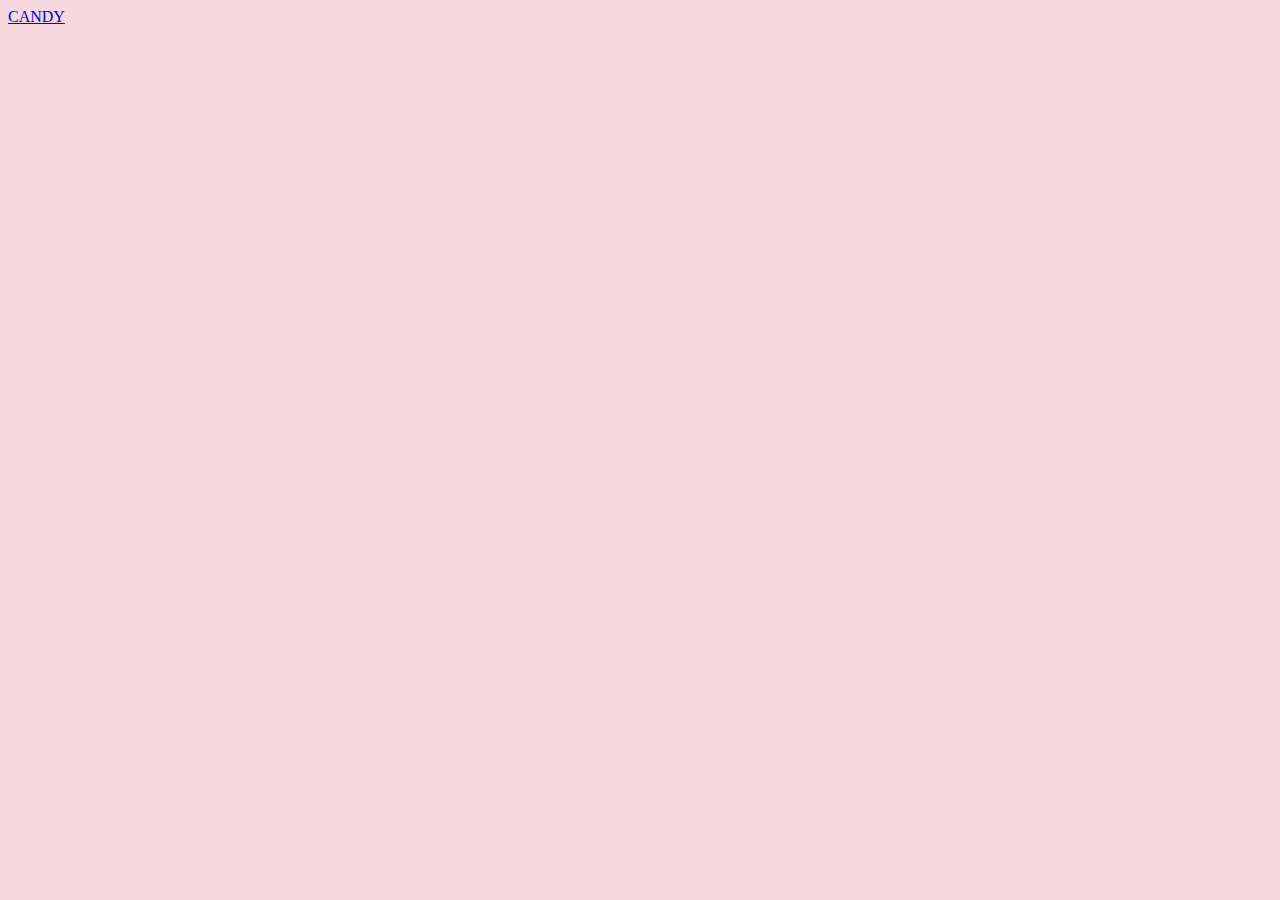
==== 08_Bootstrap/Project/Starter/index.html @ 557ef5b9 "Updating Project" ====
<!doctype html>
<html lang="en">
  <head>
    <!-- Required meta tags -->
    <meta charset="utf-8">
    <meta name="viewport" content="width=device-width, initial-scale=1, shrink-to-fit=no">
    
    <!-- Google Font -->
    <link href="https://fonts.googleapis.com/css?family=Nunito:200,300,400,700" rel="stylesheet">

    <!-- Bootstrap CSS -->
    <link rel="stylesheet" href="https://stackpath.bootstrapcdn.com/bootstrap/4.1.3/css/bootstrap.min.css" integrity="sha384-MCw98/SFnGE8fJT3GXwEOngsV7Zt27NXFoaoApmYm81iuXoPkFOJwJ8ERdknLPMO" crossorigin="anonymous">
    
    <!-- Custom CSS -->
    <link rel="stylesheet" href="app.css">

    <title>Museum of Candy</title>
  </head>
  
  <body>
    <nav id="mainNavbar" class="navbar navbar-dark bg-dark navbar-expoand-md">
      <a href="#" class="navbar-brand">CANDY</a>
    </nav>
    <!-- Optional JavaScript -->
    <!-- jQuery first, then Popper.js, then Bootstrap JS -->
    <script src="https://code.jquery.com/jquery-3.3.1.slim.min.js" integrity="sha384-q8i/X+965DzO0rT7abK41JStQIAqVgRVzpbzo5smXKp4YfRvH+8abtTE1Pi6jizo" crossorigin="anonymous"></script>
    <script src="https://cdnjs.cloudflare.com/ajax/libs/popper.js/1.14.3/umd/popper.min.js" integrity="sha384-ZMP7rVo3mIykV+2+9J3UJ46jBk0WLaUAdn689aCwoqbBJiSnjAK/l8WvCWPIPm49" crossorigin="anonymous"></script>
    <script src="https://stackpath.bootstrapcdn.com/bootstrap/4.1.3/js/bootstrap.min.js" integrity="sha384-ChfqqxuZUCnJSK3+MXmPNIyE6ZbWh2IMqE241rYiqJxyMiZ6OW/JmZQ5stwEULTy" crossorigin="anonymous"></script>
    
  </body>
</html>
---- 08_Bootstrap/Project/Starter/app.css ----
body {
    background-color: #f5d9df;
}
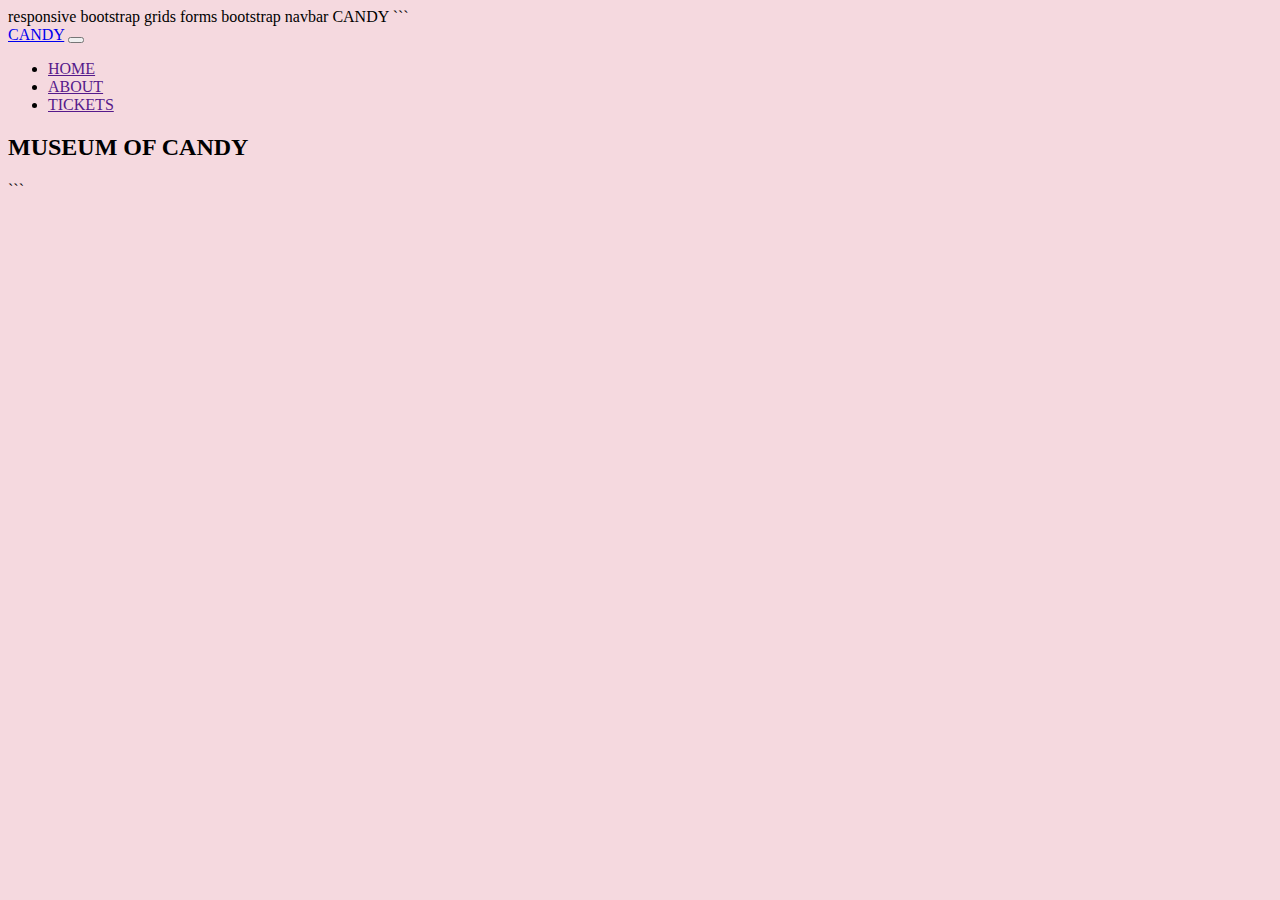
==== commit c33438f3: "Updated all folders" ====
--- a/08_Bootstrap/Project/Starter/index.html
+++ b/08_Bootstrap/Project/Starter/index.html
@@ -1,3 +1,11 @@
+
+responsive bootstrap grids
+forms
+bootstrap navbar
+
+CANDY
+
+```
 <!doctype html>
 <html lang="en">
   <head>
@@ -7,20 +15,44 @@
     
     <!-- Google Font -->
     <link href="https://fonts.googleapis.com/css?family=Nunito:200,300,400,700" rel="stylesheet">
-
     <!-- Bootstrap CSS -->
     <link rel="stylesheet" href="https://stackpath.bootstrapcdn.com/bootstrap/4.1.3/css/bootstrap.min.css" integrity="sha384-MCw98/SFnGE8fJT3GXwEOngsV7Zt27NXFoaoApmYm81iuXoPkFOJwJ8ERdknLPMO" crossorigin="anonymous">
     
     <!-- Custom CSS -->
     <link rel="stylesheet" href="app.css">
-
     <title>Museum of Candy</title>
   </head>
   
   <body>
-    <nav id="mainNavbar" class="navbar navbar-dark bg-dark navbar-expoand-md">
+    <nav id="mainNavbar" class="navbar bg-dark navbar-expand-md py-0 fixed-top">
       <a href="#" class="navbar-brand">CANDY</a>
+      <button class="navbar-toggler" data-toggle="collapse" data-target="#navLinks" aria-label="Toggle navigation">
+      <span class="navbar-toggler-icon"></span>
+    </button>
+      <div class="collapse navbar-collapse" id="navLinks">
+        <ul class="navbar-nav">
+          <li class="nav-item">
+            <a href="" class="nav-link">HOME</a>
+          </li>
+          <li class="nav-item">
+            <a href="" class="nav-link">ABOUT</a>
+          </li>
+          <li class="nav-item">
+            <a href="" class="nav-link">TICKETS</a>
+          </li>
+        </ul>
+      </div>
     </nav>
+    <section class="container-fluid">
+      <div class="row">
+        <div class="col-6">
+          <h2>MUSEUM OF CANDY</h2>
+        </div>
+        <div class="col-6">
+          <img src="hand2.png" alt="">
+        </div>
+      </div>
+    </section>
     <!-- Optional JavaScript -->
     <!-- jQuery first, then Popper.js, then Bootstrap JS -->
     <script src="https://code.jquery.com/jquery-3.3.1.slim.min.js" integrity="sha384-q8i/X+965DzO0rT7abK41JStQIAqVgRVzpbzo5smXKp4YfRvH+8abtTE1Pi6jizo" crossorigin="anonymous"></script>
@@ -28,4 +60,6 @@
     <script src="https://stackpath.bootstrapcdn.com/bootstrap/4.1.3/js/bootstrap.min.js" integrity="sha384-ChfqqxuZUCnJSK3+MXmPNIyE6ZbWh2IMqE241rYiqJxyMiZ6OW/JmZQ5stwEULTy" crossorigin="anonymous"></script>
     
   </body>
-</html>+</html>
+```
+
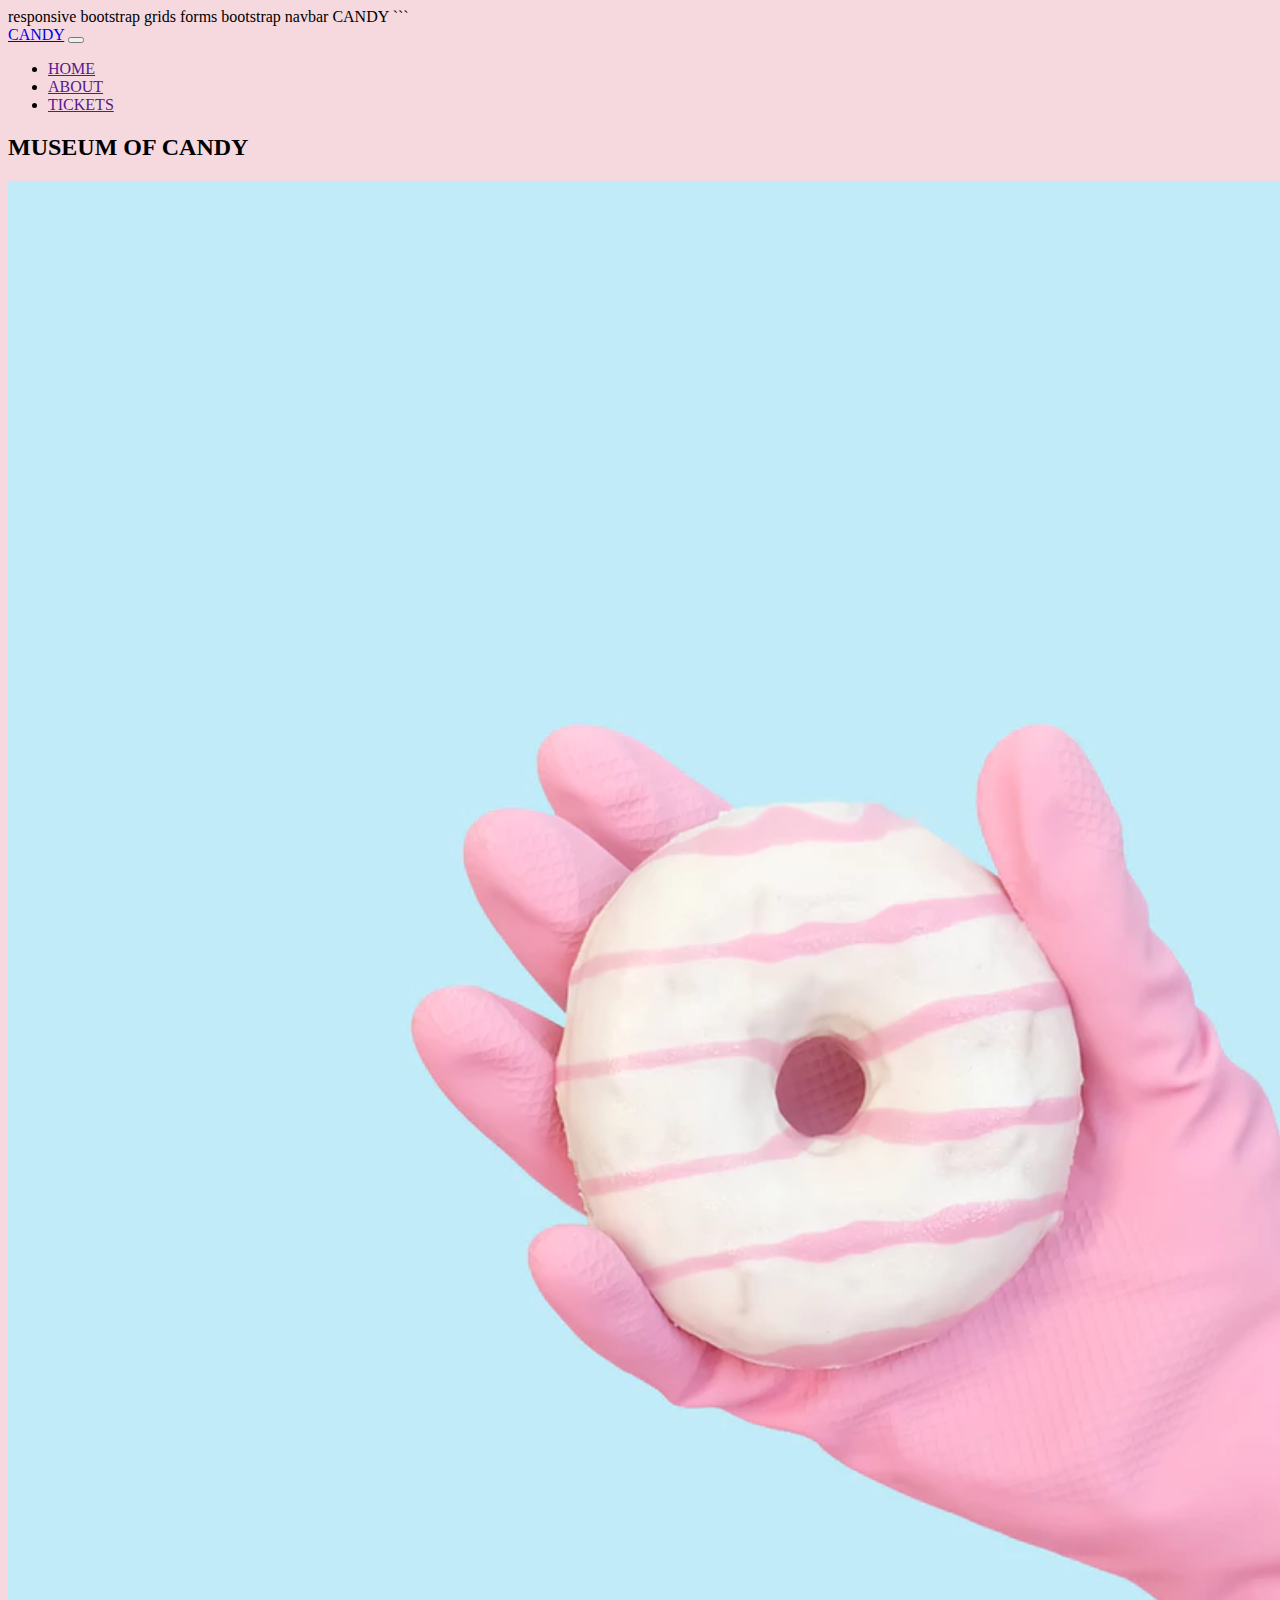
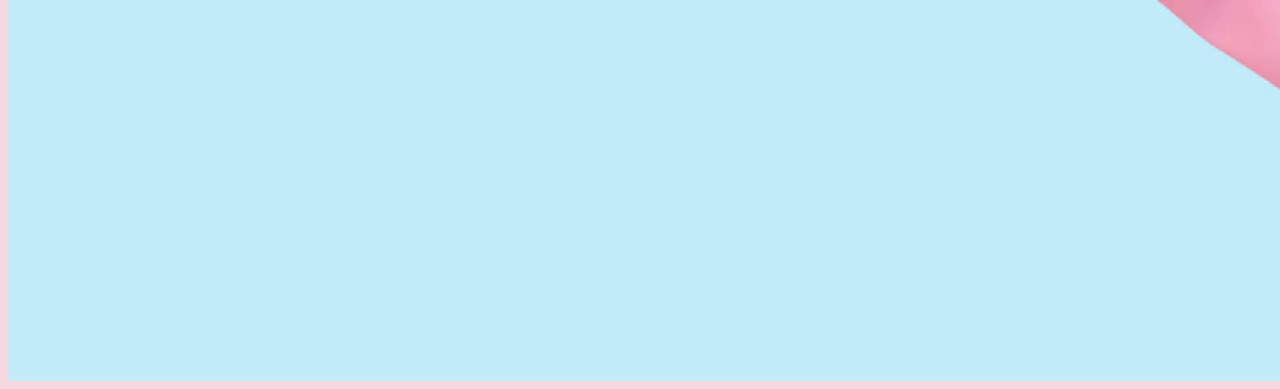
==== commit b6b31585: "Project Final" ====
--- a/08_Bootstrap/Project/Starter/index.html
+++ b/08_Bootstrap/Project/Starter/index.html
@@ -49,7 +49,7 @@
           <h2>MUSEUM OF CANDY</h2>
         </div>
         <div class="col-6">
-          <img src="hand2.png" alt="">
+          <img src="imgs/hand2.png" alt="">
         </div>
       </div>
     </section>
@@ -61,5 +61,4 @@
     
   </body>
 </html>
-```
 
